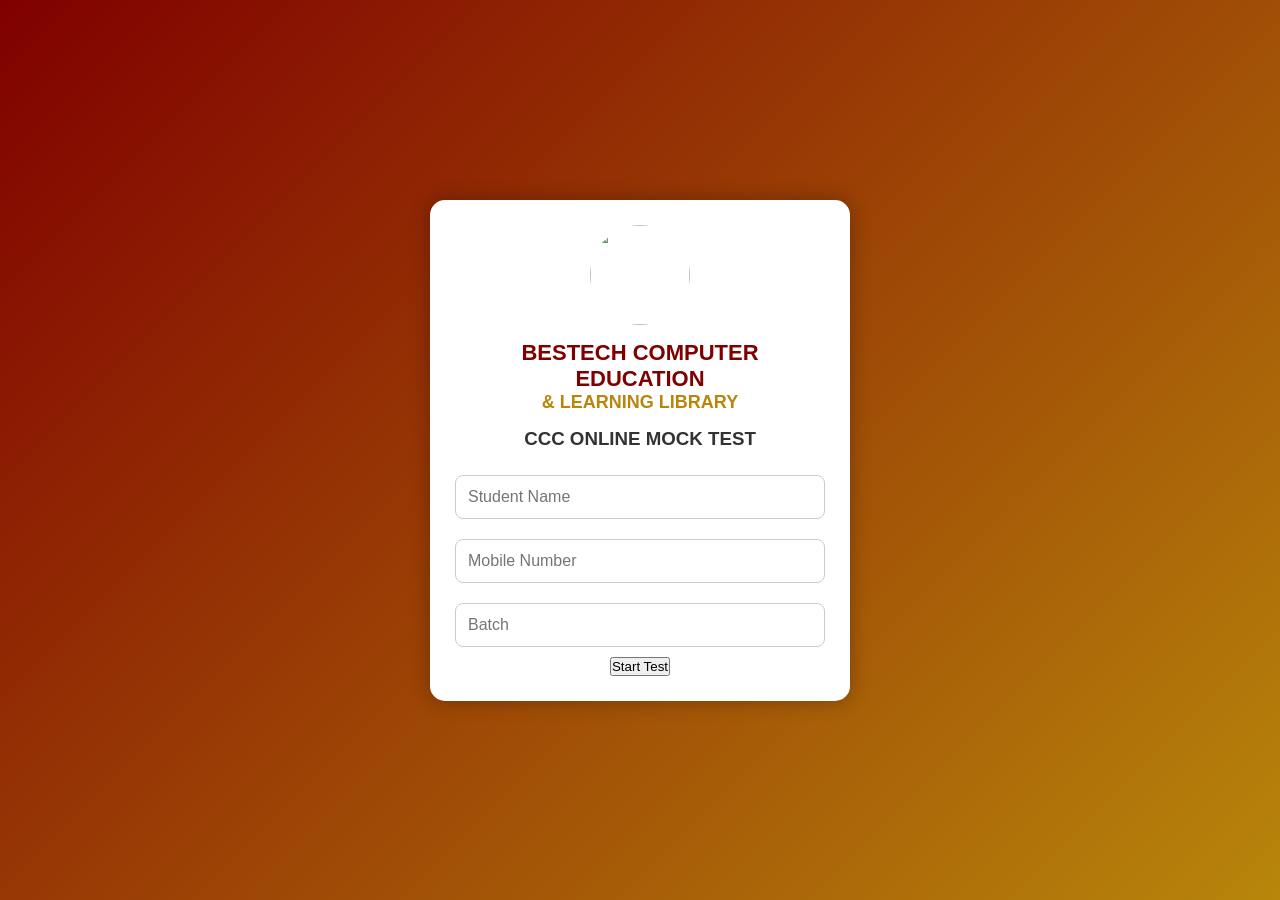
==== index.html @ 840f7b19 "Initial project setup" ====
<!DOCTYPE html>
<html lang="en">
<head>
<meta charset="UTF-8">
<meta name="viewport" content="width=device-width, initial-scale=1.0">
<title>BESTECH COMPUTER EDUCATION & LEARNING LIBRARY</title>

<link rel="stylesheet" href="style.css">

</head>

<body>

<div class="container">

<img src="logo.png" class="logo">

<h1>BESTECH COMPUTER EDUCATION</h1>

<h2>& LEARNING LIBRARY</h2>

<h3>CCC ONLINE MOCK TEST</h3>

<input type="text" id="name" placeholder="Student Name">

<input type="text" id="mobile" placeholder="Mobile Number">

<input type="text" id="batch" placeholder="Batch">

<button id="startBtn">
Start Test
</button>

</div>

<script src="script.js"></script>

</body>
</html>
---- style.css ----
*{
    margin:0;
    padding:0;
    box-sizing:border-box;
    font-family:Arial, sans-serif;
}

body{
    background:linear-gradient(135deg,#800000,#b8860b);
    min-height:100vh;
    display:flex;
    justify-content:center;
    align-items:center;
}

.container{
    width:95%;
    max-width:420px;
    background:#fff;
    padding:25px;
    border-radius:15px;
    text-align:center;
    box-shadow:0 0 20px rgba(0,0,0,.3);
}

.logo{
    width:100px;
    height:100px;
    border-radius:50%;
    margin-bottom:15px;
}

h1{
    color:#800000;
    font-size:22px;
}

h2{
    color:#b8860b;
    font-size:18px;
    margin-bottom:10px;
}

h3{
    margin:15px 0;
    color:#333;
}

input{
    width:100%;
    padding:12px;
    margin:10px 0;
    border:1px solid #ccc;
    border-radius:8px;
    font-size:16px;
}

button{
    width:100
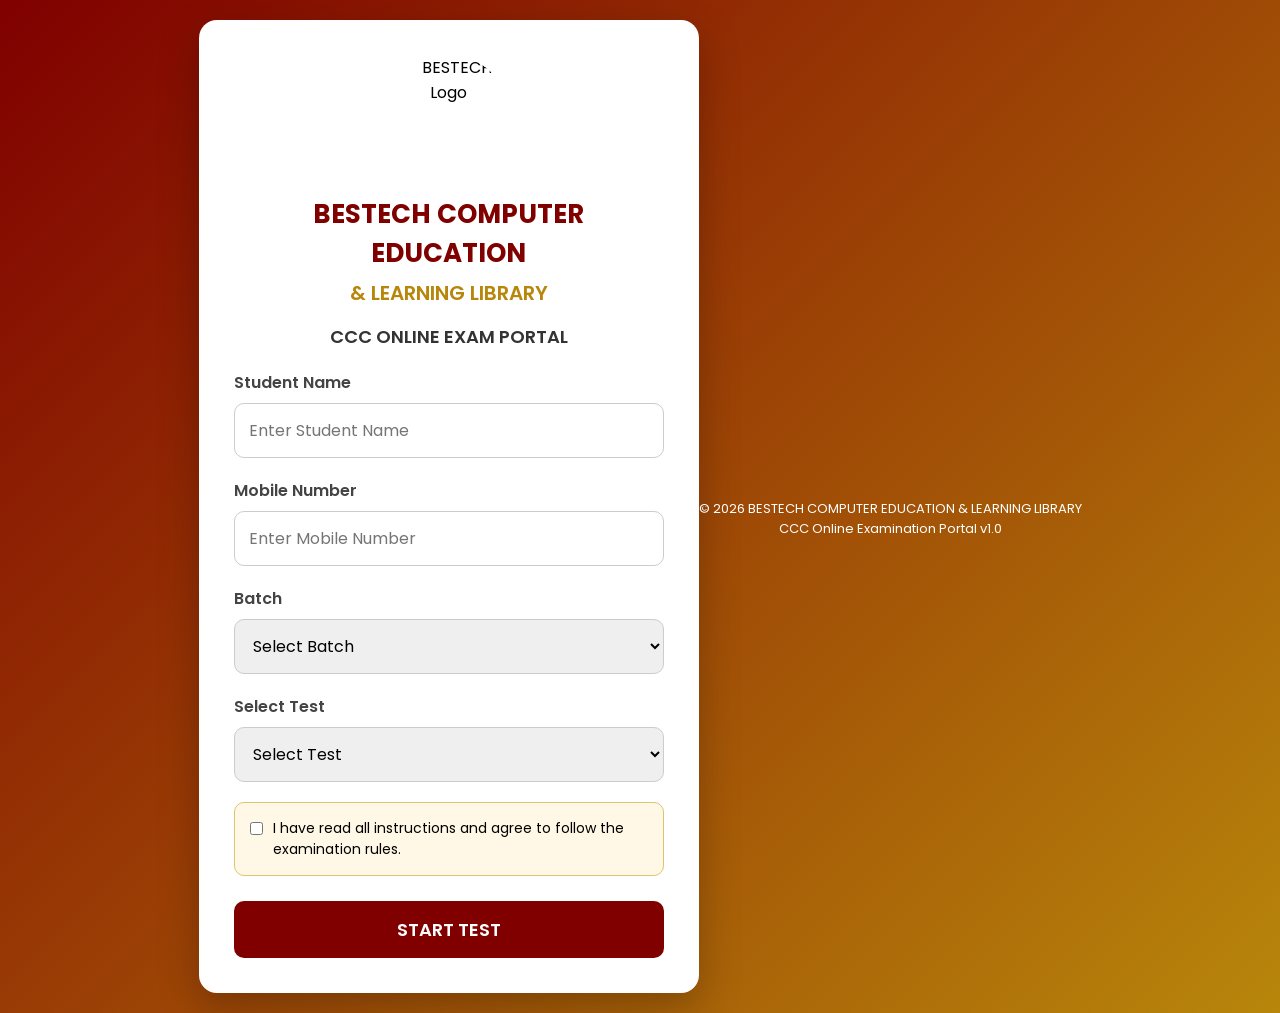
==== commit ad59665d: "Added Project Structure and Logo" ====
--- a/index.html
+++ b/index.html
@@ -1,39 +1,189 @@
 <!DOCTYPE html>
 <html lang="en">
+
 <head>
+
 <meta charset="UTF-8">
+
 <meta name="viewport" content="width=device-width, initial-scale=1.0">
+
+<meta name="theme-color" content="#800000">
+
 <title>BESTECH COMPUTER EDUCATION & LEARNING LIBRARY</title>
 
-<link rel="stylesheet" href="style.css">
+<meta name="description"
+content="BESTECH CCC Online Examination Portal">
+
+<link rel="stylesheet" href="css/style.css">
+
+<link rel="preconnect"
+href="https://fonts.googleapis.com">
+
+<link rel="preconnect"
+href="https://fonts.gstatic.com"
+crossorigin>
+
+<link href="https://fonts.googleapis.com/css2?family=Poppins:wght@300;400;500;600;700&display=swap"
+rel="stylesheet">
 
 </head>
 
 <body>
 
-<div class="container">
+<div class="login-container">
 
-<img src="logo.png" class="logo">
+<div class="login-card">
 
-<h1>BESTECH COMPUTER EDUCATION</h1>
+<img
+src="images/logo.png"
+class="logo"
+alt="BESTECH Logo">
 
-<h2>& LEARNING LIBRARY</h2>
+<h1>
+BESTECH COMPUTER EDUCATION
+</h1>
 
-<h3>CCC ONLINE MOCK TEST</h3>
+<h2>
+& LEARNING LIBRARY
+</h2>
 
-<input type="text" id="name" placeholder="Student Name">
+<p class="portal-title">
+CCC ONLINE EXAM PORTAL
+</p>
 
-<input type="text" id="mobile" placeholder="Mobile Number">
+<form id="loginForm">
 
-<input type="text" id="batch" placeholder="Batch">
+<div class="form-group">
 
-<button id="startBtn">
-Start Test
-</button>
+<label>
+Student Name
+</label>
+
+<input
+type="text"
+id="name"
+placeholder="Enter Student Name"
+required>
 
 </div>
 
-<script src="script.js"></script>
+<div class="form-group">
+
+<label>
+Mobile Number
+</label>
+
+<input
+type="tel"
+id="mobile"
+maxlength="10"
+placeholder="Enter Mobile Number"
+required>
+
+</div>
+<div class="form-group">
+
+<label>
+Batch
+</label>
+
+<select id="batch" required>
+
+<option value="">
+Select Batch
+</option>
+
+<option value="Morning">
+Morning
+</option>
+
+<option value="Evening">
+Evening
+</option>
+
+<option value="Weekend">
+Weekend
+</option>
+
+<option value="Fast Track">
+Fast Track
+</option>
+
+</select>
+
+</div>
+
+<div class="form-group">
+
+<label>
+Select Test
+</label>
+
+<select id="testCode" required>
+
+<option value="">
+Select Test
+</option>
+
+<option value="CCC-001">
+CCC Mock Test 001
+</option>
+
+<option value="CCC-002">
+CCC Mock Test 002
+</option>
+
+<option value="CCC-003">
+CCC Mock Test 003
+</option>
+
+</select>
+
+</div>
+
+<div class="instruction-box">
+
+<label class="checkbox">
+
+<input
+type="checkbox"
+id="agree">
+
+<span>
+
+I have read all instructions and agree to follow the examination rules.
+
+</span>
+
+</label>
+
+</div>
+
+<button
+type="submit"
+id="startBtn">
+
+START TEST
+
+</button>
+
+</form>
+
+</div>
+
+</div>
+<div id="loadingScreen" class="loading-screen" style="display:none;">
+    <div class="loader"></div>
+    <p>Please wait...</p>
+    <small>Connecting to BESTECH Exam Server</small>
+</div>
+
+<footer class="footer">
+    <p>© 2026 BESTECH COMPUTER EDUCATION & LEARNING LIBRARY</p>
+    <p>CCC Online Examination Portal v1.0</p>
+</footer>
+
+<script src="js/login.js"></script>
 
 </body>
 </html>
--- a/css/style.css
+++ b/css/style.css
@@ -0,0 +1,317 @@
+/* ===========================
+   BESTECH CCC Portal v1.0
+   =========================== */
+
+*{
+margin:0;
+padding:0;
+box-sizing:border-box;
+font-family:'Poppins',sans-serif;
+}
+
+body{
+
+background:#f5f5f5;
+
+background-image:
+
+linear-gradient(135deg,#800000,#b8860b);
+
+min-height:100vh;
+
+display:flex;
+
+justify-content:center;
+
+align-items:center;
+
+padding:20px;
+
+}
+
+.login-container{
+
+width:100%;
+
+max-width:500px;
+
+}
+
+.login-card{
+
+background:#ffffff;
+
+border-radius:18px;
+
+padding:35px;
+
+box-shadow:
+
+0 15px 40px rgba(0,0,0,.25);
+
+text-align:center;
+
+}
+
+.logo{
+
+width:120px;
+
+height:120px;
+
+border-radius:50%;
+
+margin:auto;
+
+display:block;
+
+margin-bottom:20px;
+
+}
+
+h1{
+
+font-size:26px;
+
+color:#800000;
+
+font-weight:700;
+
+}
+
+h2{
+
+font-size:20px;
+
+color:#b8860b;
+
+margin-top:5px;
+
+font-weight:600;
+
+}
+
+.portal-title{
+
+margin-top:15px;
+
+font-size:18px;
+
+font-weight:600;
+
+color:#333;
+
+}
+
+.form-group{
+
+margin-top:20px;
+
+text-align:left;
+
+}
+
+.form-group label{
+
+display:block;
+
+margin-bottom:8px;
+
+font-weight:600;
+
+color:#444;
+
+}
+
+.form-group input,
+
+.form-group select{
+
+width:100%;
+
+padding:14px;
+
+font-size:16px;
+
+border-radius:10px;
+
+border:1px solid #ccc;
+
+outline:none;
+
+transition:.3s;
+
+}
+
+.form-group input:focus,
+
+.form-group select:focus{
+
+border-color:#800000;
+
+box-shadow:0 0 8px rgba(128,0,0,.25);
+
+}
+button{
+
+width:100%;
+
+padding:15px;
+
+margin-top:25px;
+
+background:#800000;
+
+color:#fff;
+
+border:none;
+
+border-radius:10px;
+
+font-size:18px;
+
+font-weight:600;
+
+cursor:pointer;
+
+transition:.3s;
+
+}
+
+button:hover{
+
+background:#a00000;
+
+transform:translateY(-2px);
+
+}
+
+.instruction-box{
+
+margin-top:20px;
+
+padding:15px;
+
+background:#fff8e6;
+
+border:1px solid #e0c36c;
+
+border-radius:10px;
+
+text-align:left;
+
+font-size:14px;
+
+}
+
+.checkbox{
+
+display:flex;
+
+align-items:flex-start;
+
+gap:10px;
+
+cursor:pointer;
+
+}
+
+.checkbox input{
+
+margin-top:4px;
+
+}
+
+.loading-screen{
+
+position:fixed;
+
+top:0;
+
+left:0;
+
+width:100%;
+
+height:100%;
+
+background:rgba(255,255,255,.95);
+
+display:flex;
+
+flex-direction:column;
+
+justify-content:center;
+
+align-items:center;
+
+z-index:9999;
+
+}
+
+.loader{
+
+width:60px;
+
+height:60px;
+
+border:6px solid #ddd;
+
+border-top:6px solid #800000;
+
+border-radius:50%;
+
+animation:spin 1s linear infinite;
+
+margin-bottom:15px;
+
+}
+
+@keyframes spin{
+
+100%{
+
+transform:rotate(360deg);
+
+}
+
+}
+
+.footer{
+
+margin-top:25px;
+
+text-align:center;
+
+font-size:13px;
+
+color:#ffffff;
+
+}
+
+@media(max-width:600px){
+
+.login-card{
+
+padding:20px;
+
+}
+
+h1{
+
+font-size:22px;
+
+}
+
+h2{
+
+font-size:18px;
+
+}
+
+.portal-title{
+
+font-size:16px;
+
+}
+
+}
